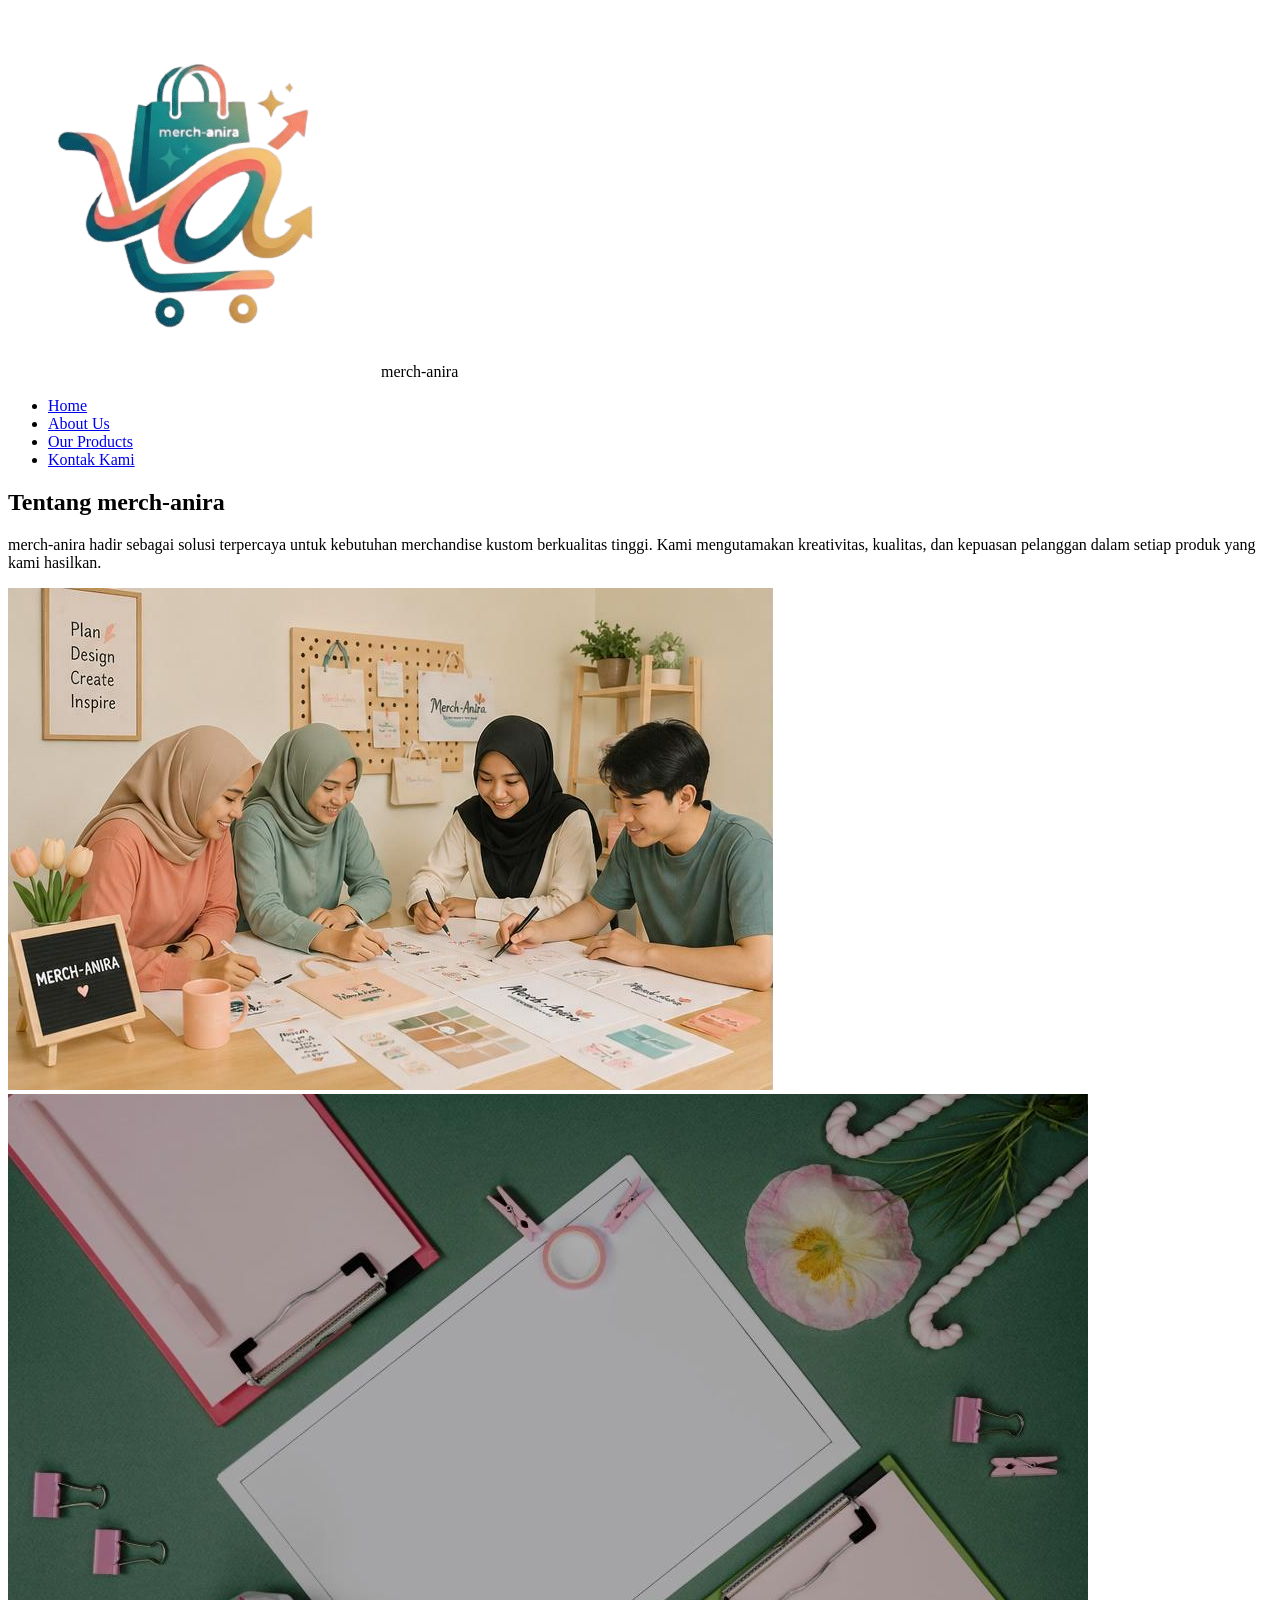
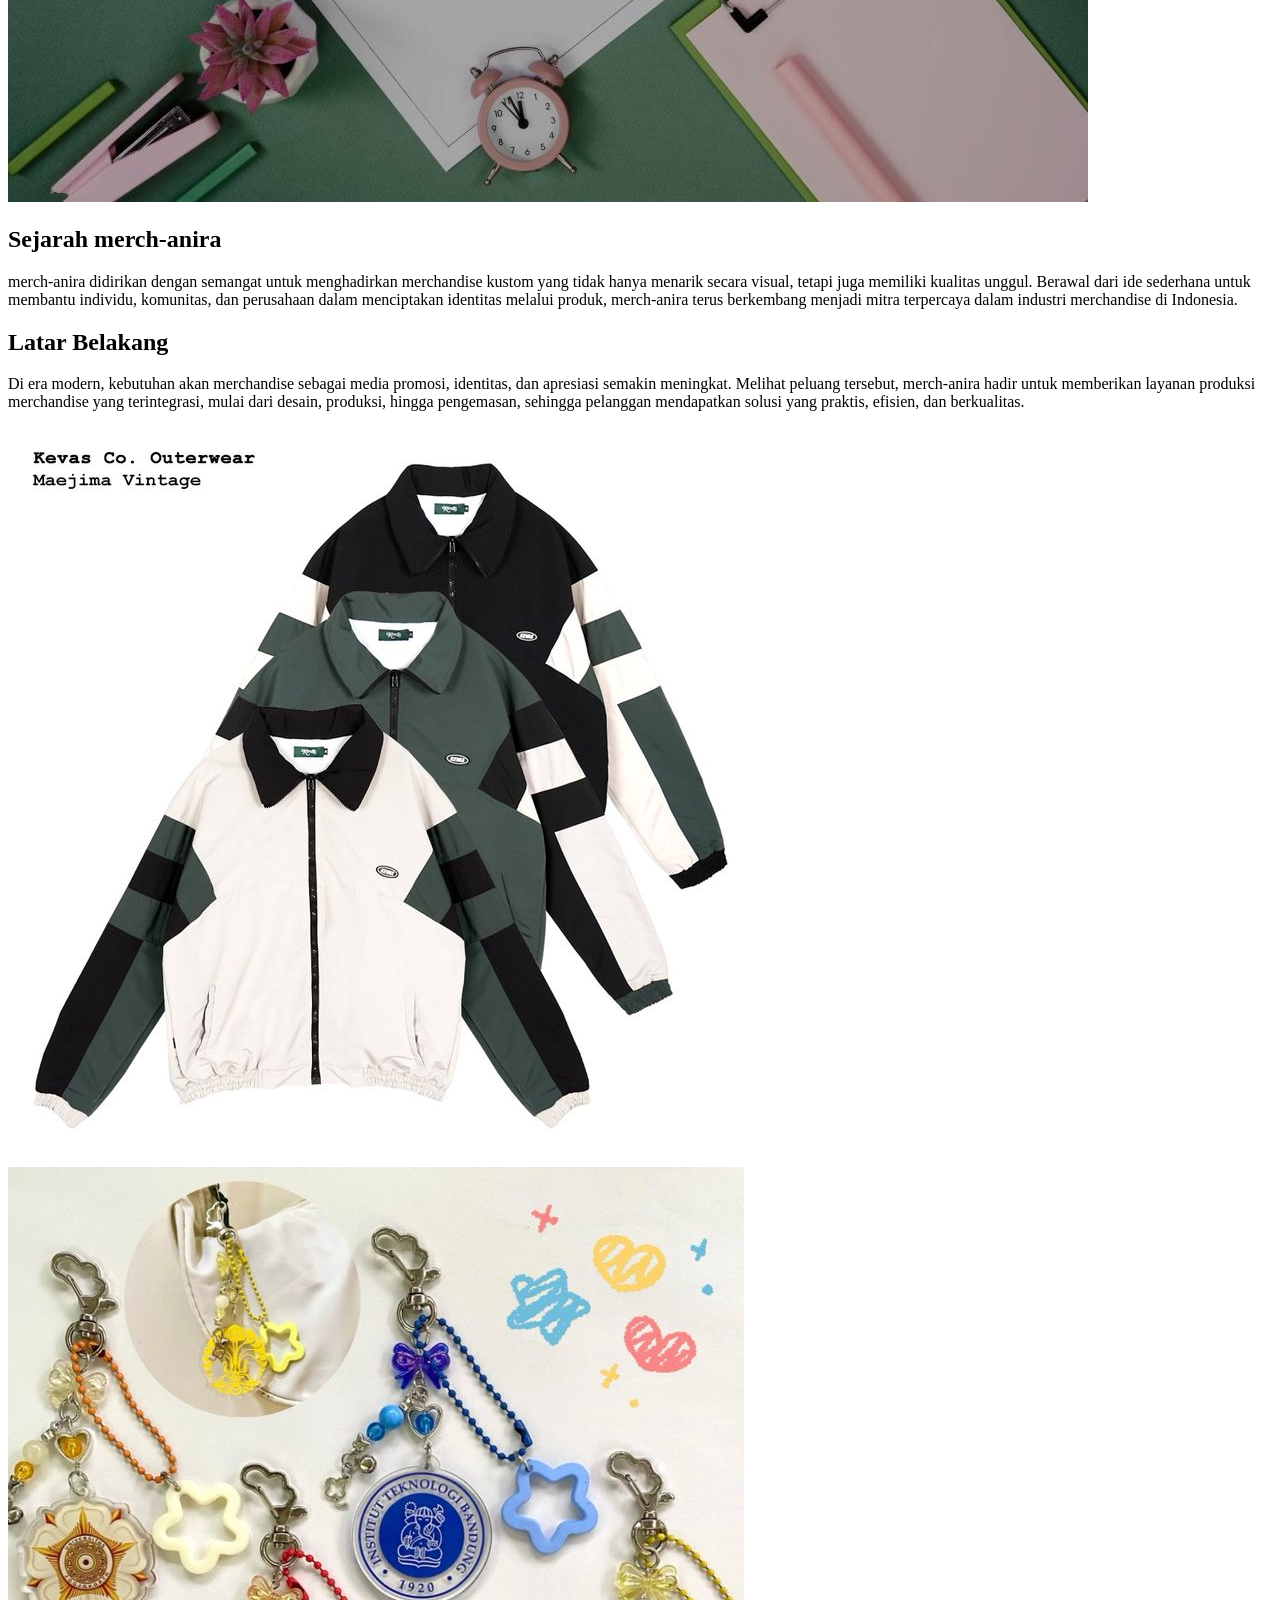
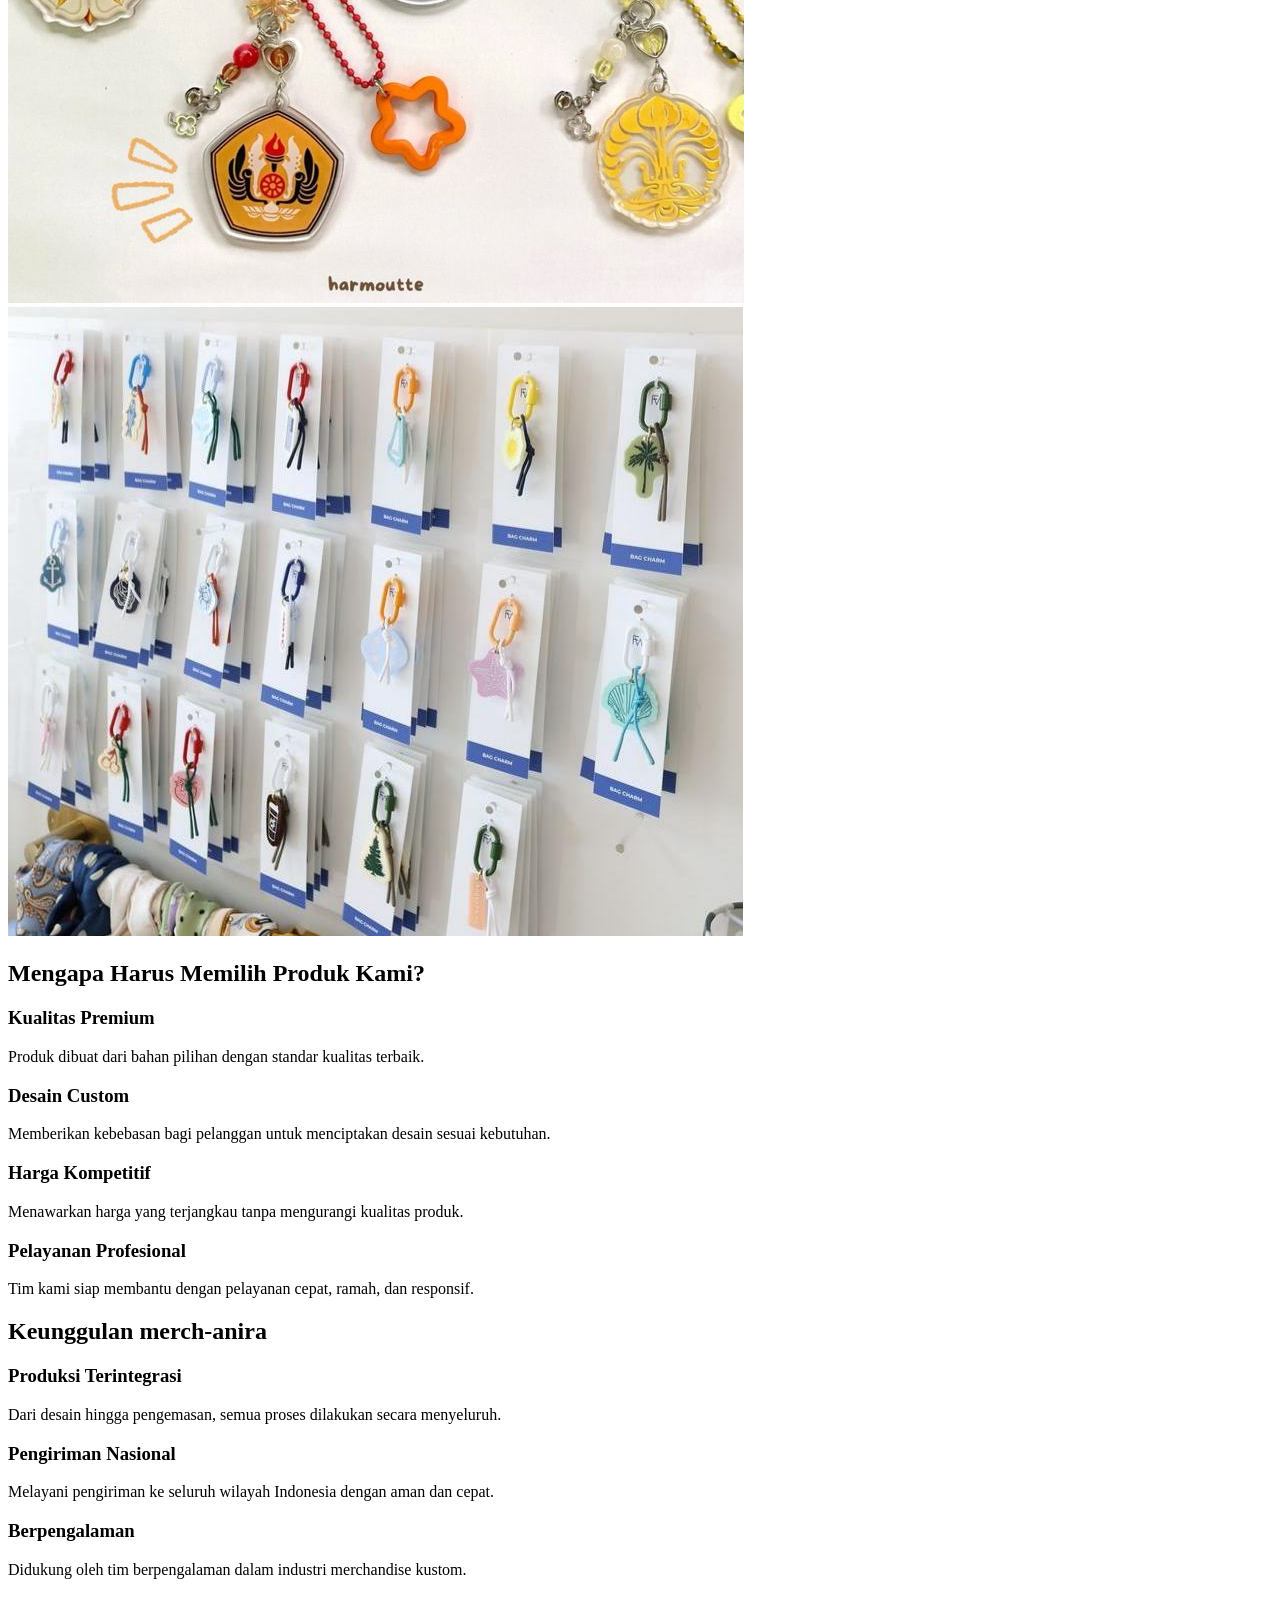
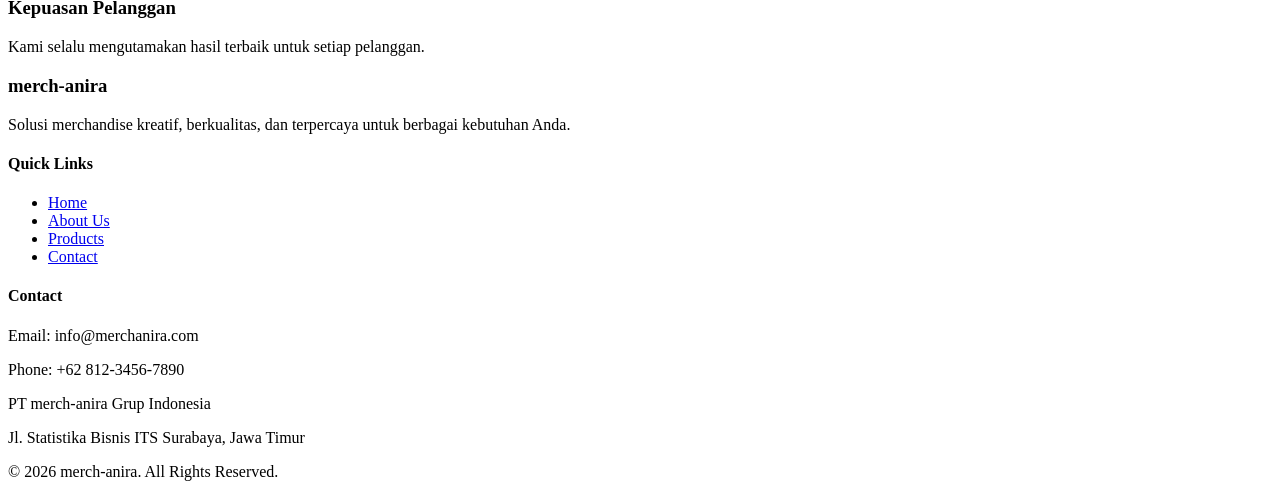
==== aboutus.html @ 5d603ecc "Add files via upload" ====
<!DOCTYPE html>
<html lang="id">

<head>
    <meta charset="UTF-8">
    <meta name="viewport" content="width=device-width, initial-scale=1.0">
    <title>About Us - merch-anira</title>
    <link rel="preconnect" href="https://fonts.googleapis.com">
    <link rel="preconnect" href="https://fonts.gstatic.com" crossorigin>
    <link href="https://fonts.googleapis.com/css2?family=Poppins:wght@300;400;500;600;700;800&display=swap"
        rel="stylesheet">
</head>

<body>
    <link rel="stylesheet" href="style4.css">
    <nav class="navbar">
        <div class="logo">
            <img src="dor.png" alt="Merch-Anira Logo">
            <span>merch-anira</span>
        </div>

        <ul class="nav-links">
            <li><a href="index.html">Home</a></li>
            <li><a href="aboutus.html">About Us</a></li>
            <li><a href="#products">Our Products</a></li>
            <li><a href="#contact">Kontak Kami</a></li>
        </ul>
    </nav>

    <!-- ABOUT US SECTION -->
    <section id="about-us">

        <!-- Hero About -->
        <div class="about-hero">
            <div class="about-text">
                <h1>
                    <span class="about">Tentang</span>
                    <span class="us">merch-anira</span>
                </h1>
                <p>
                    merch-anira hadir sebagai solusi terpercaya untuk kebutuhan merchandise kustom
                    berkualitas tinggi. Kami mengutamakan kreativitas, kualitas, dan kepuasan pelanggan
                    dalam setiap produk yang kami hasilkan.
                </p>
            </div>
            <div class="about-image">
                <img src="about(1).jpeg" alt="Tentang Merch-Anira">
            </div>
        </div>

        <!-- Sejarah -->
        <div class="about-section">
            <div class="section-image">
                <img src="sej.jpeg" alt="Sejarah Merch-Anira">
            </div>
            <div class="section-content">
                <h2>Sejarah merch-anira</h2>
                <p>
                    merch-anira didirikan dengan semangat untuk menghadirkan merchandise kustom
                    yang tidak hanya menarik secara visual, tetapi juga memiliki kualitas unggul.
                    Berawal dari ide sederhana untuk membantu individu, komunitas, dan perusahaan
                    dalam menciptakan identitas melalui produk, merch-anira terus berkembang menjadi
                    mitra terpercaya dalam industri merchandise di Indonesia.
                </p>
            </div>
        </div>

        <!-- Latar Belakang -->
        <div class="about-section reverse">
            <div class="section-content">
                <h2>Latar Belakang</h2>
                <p>
                    Di era modern, kebutuhan akan merchandise sebagai media promosi, identitas,
                    dan apresiasi semakin meningkat. Melihat peluang tersebut, merch-anira hadir
                    untuk memberikan layanan produksi merchandise yang terintegrasi, mulai dari
                    desain, produksi, hingga pengemasan, sehingga pelanggan mendapatkan solusi
                    yang praktis, efisien, dan berkualitas.
                </p>
            </div>
            <div class="about-image">
                <div class="background-slider">
                    <img src="1.jpeg" class="slide" alt="Foto 1">
                    <img src="keunggulan.jpeg" class="slide" alt="Foto 2">
                    <img src="3(1).jpeg" class="slide" alt="Foto 3">
                </div>
            </div>
        </div>

        <!-- Mengapa Memilih Kami -->
        <div class="why-choose-us">
            <h2>Mengapa Harus Memilih Produk Kami?</h2>
            <div class="reasons-container">
                <div class="reason-card">
                    <h3>Kualitas Premium</h3>
                    <p>Produk dibuat dari bahan pilihan dengan standar kualitas terbaik.</p>
                </div>

                <div class="reason-card">
                    <h3>Desain Custom</h3>
                    <p>Memberikan kebebasan bagi pelanggan untuk menciptakan desain sesuai kebutuhan.</p>
                </div>

                <div class="reason-card">
                    <h3>Harga Kompetitif</h3>
                    <p>Menawarkan harga yang terjangkau tanpa mengurangi kualitas produk.</p>
                </div>

                <div class="reason-card">
                    <h3>Pelayanan Profesional</h3>
                    <p>Tim kami siap membantu dengan pelayanan cepat, ramah, dan responsif.</p>
                </div>
            </div>
        </div>

        <!-- Keunggulan -->
        <div class="advantages-section">
            <h2>Keunggulan merch-anira</h2>
            <div class="advantages-grid">
                <div class="advantage-item">
                    <h3>Produksi Terintegrasi</h3>
                    <p>Dari desain hingga pengemasan, semua proses dilakukan secara menyeluruh.</p>
                </div>

                <div class="advantage-item">
                    <h3>Pengiriman Nasional</h3>
                    <p>Melayani pengiriman ke seluruh wilayah Indonesia dengan aman dan cepat.</p>
                </div>

                <div class="advantage-item">
                    <h3>Berpengalaman</h3>
                    <p>Didukung oleh tim berpengalaman dalam industri merchandise kustom.</p>
                </div>

                <div class="advantage-item">
                    <h3>Kepuasan Pelanggan</h3>
                    <p>Kami selalu mengutamakan hasil terbaik untuk setiap pelanggan.</p>
                </div>
            </div>
        </div>
    </section>

    <footer class="footer">
        <div class="footer-container">
            <div class="footer-brand">
                <h3>merch-anira</h3>
                <p>Solusi merchandise kreatif, berkualitas, dan terpercaya untuk berbagai kebutuhan Anda.</p>
            </div>

            <div class="footer-links">
                <h4>Quick Links</h4>
                <ul>
                    <li><a href="index.html">Home</a></li>
                    <li><a href="aboutus.html">About Us</a></li>
                    <li><a href="products.html">Products</a></li>
                    <li><a href="contact.html">Contact</a></li>
                </ul>
            </div>

            <div class="footer-contact">
                <h4>Contact</h4>
                <p>Email: info@merchanira.com</p>
                <p>Phone: +62 812-3456-7890</p>
                <p>PT merch-anira Grup Indonesia</p>
                <p>Jl. Statistika Bisnis ITS Surabaya, Jawa Timur</p>
            </div>
        </div>

        <div class="footer-bottom">
            <p>&copy; 2026 merch-anira. All Rights Reserved.</p>
        </div>
    </footer>
</body>

</html>
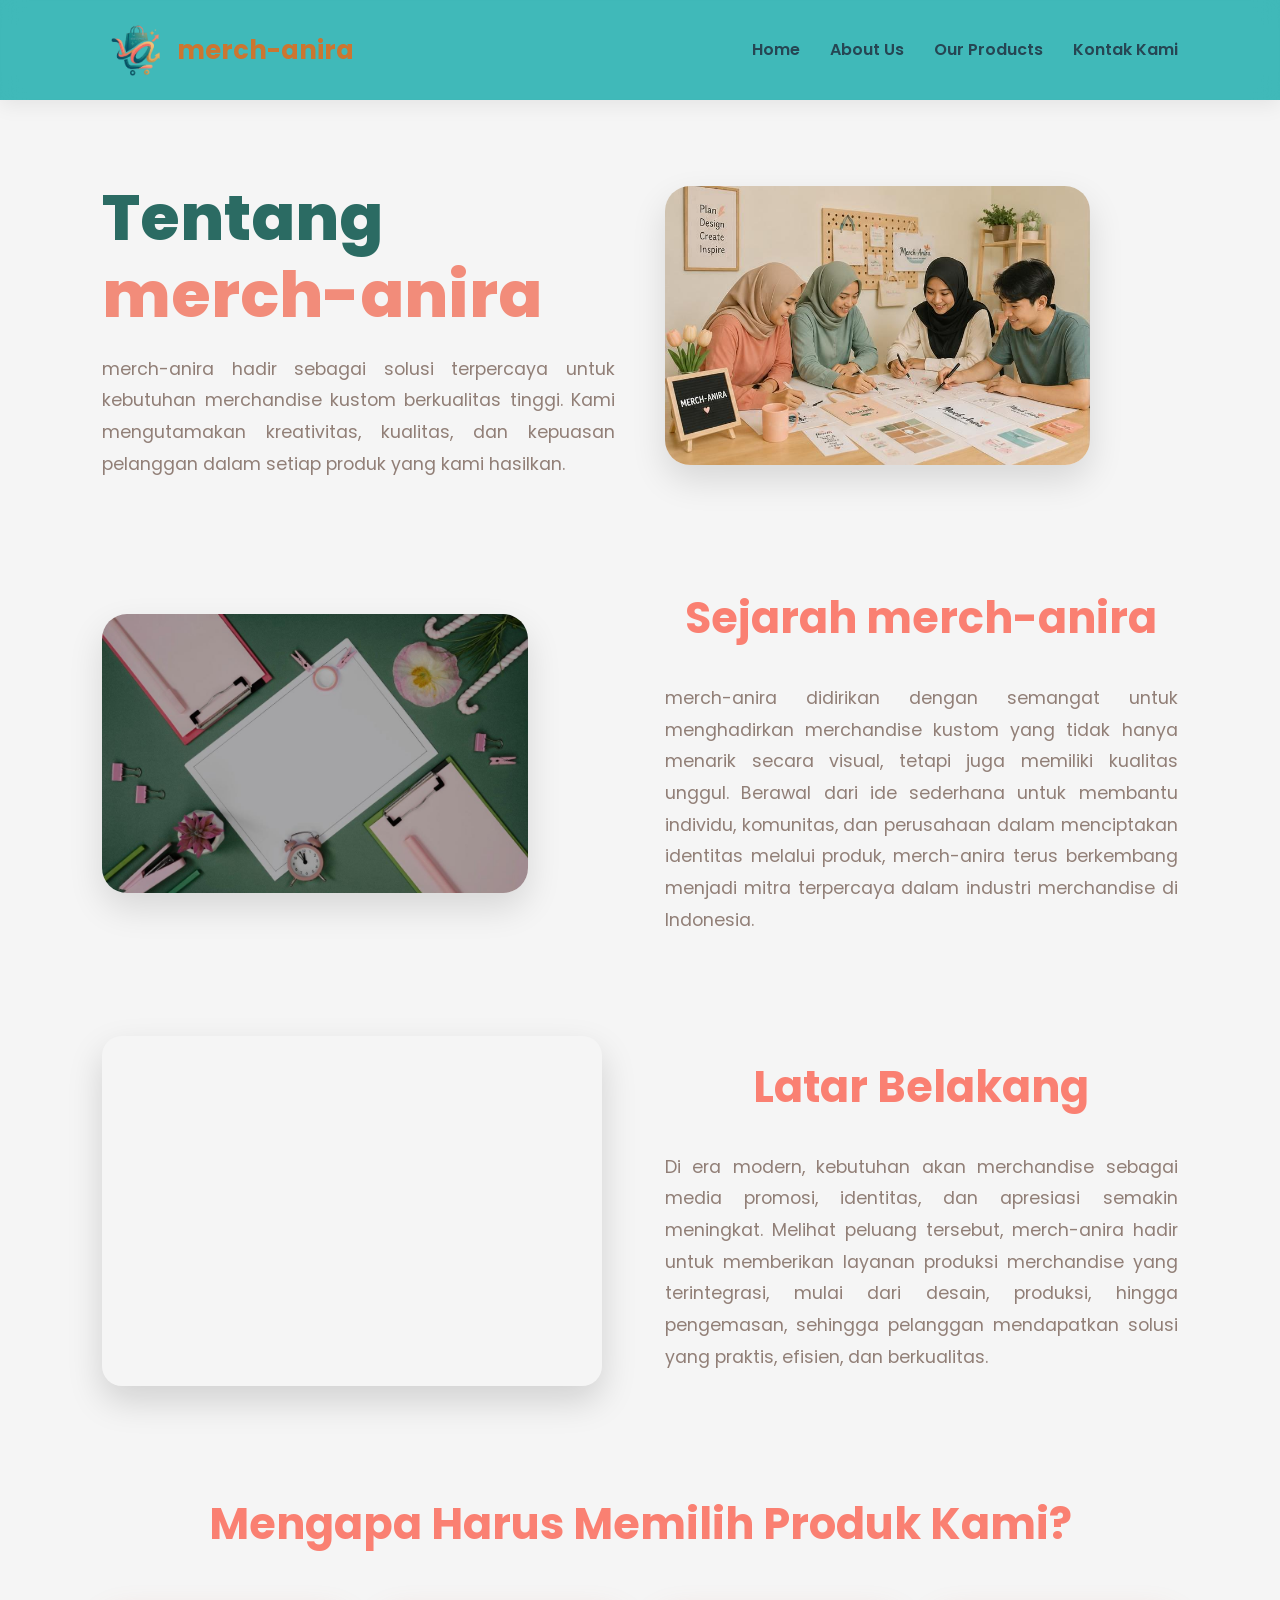
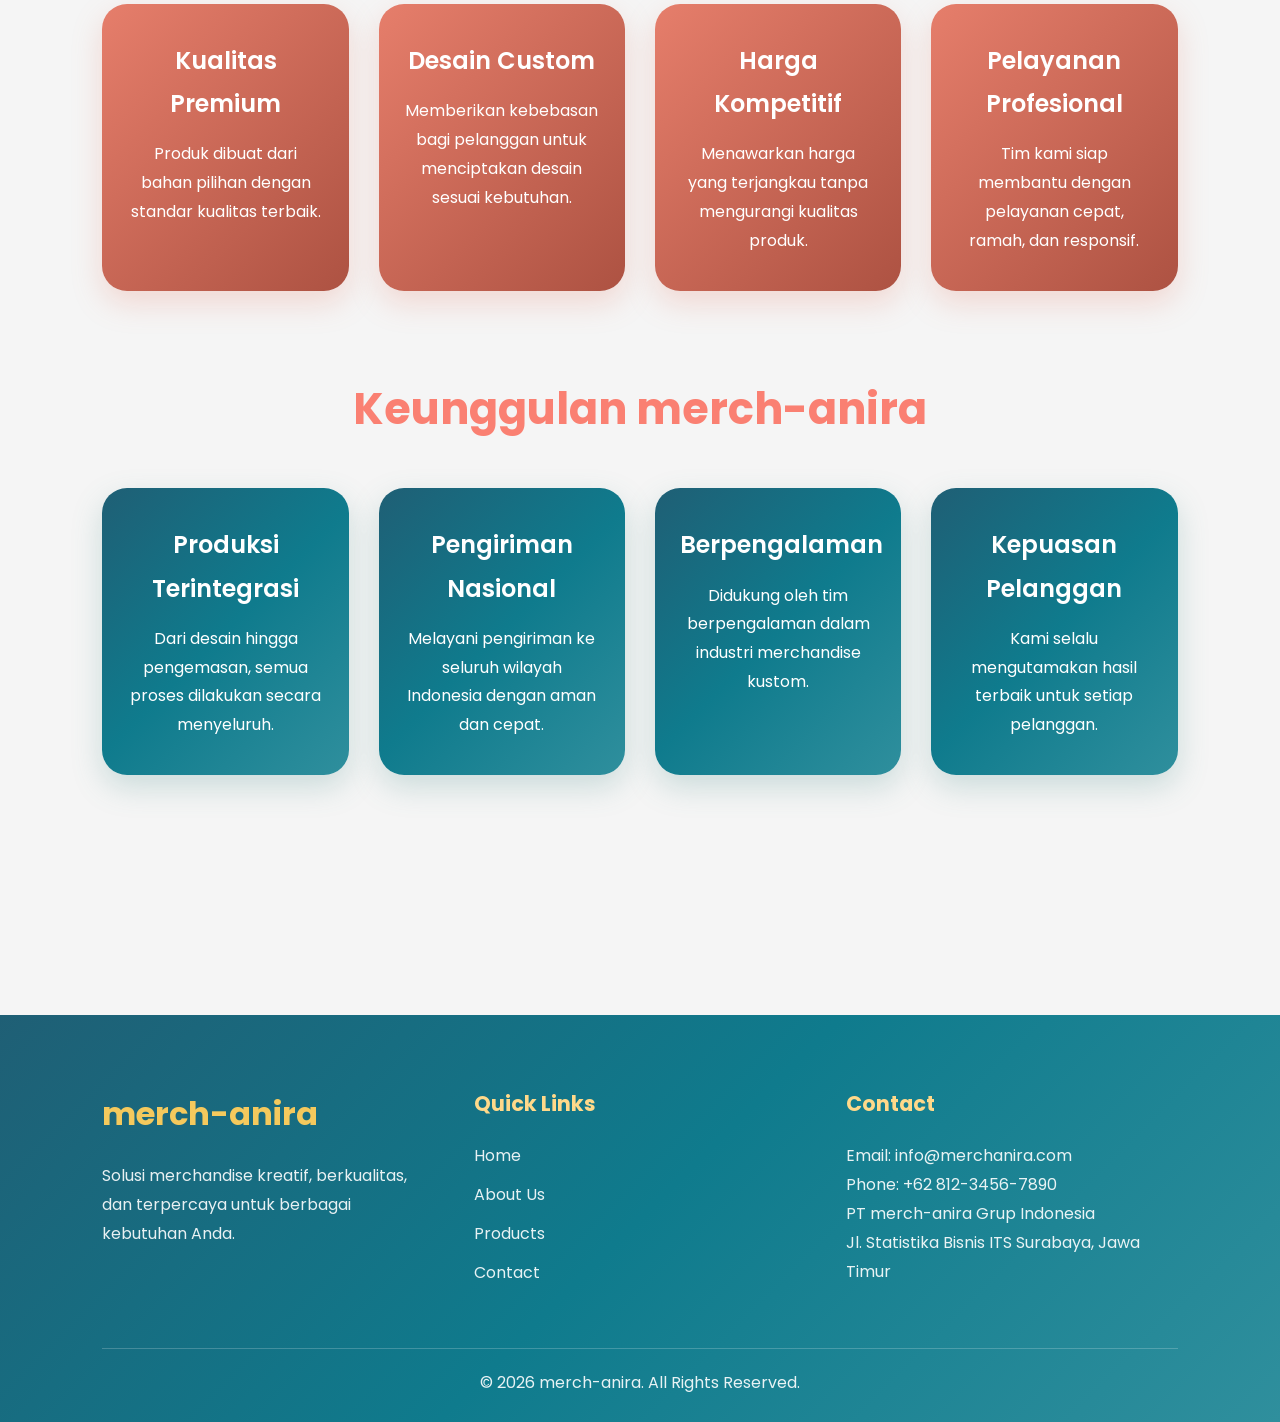
==== commit 05a33d17: "Add files via upload" ====
--- a/aboutus.html
+++ b/aboutus.html
@@ -9,10 +9,10 @@
     <link rel="preconnect" href="https://fonts.gstatic.com" crossorigin>
     <link href="https://fonts.googleapis.com/css2?family=Poppins:wght@300;400;500;600;700;800&display=swap"
         rel="stylesheet">
+    <link rel="stylesheet" href="style4.css">
 </head>
 
 <body>
-    <link rel="stylesheet" href="style4.css">
     <nav class="navbar">
         <div class="logo">
             <img src="dor.png" alt="Merch-Anira Logo">
--- a/style4.css
+++ b/style4.css
@@ -0,0 +1,443 @@
+
+* {
+    margin: 0;
+    padding: 0;
+    box-sizing: border-box;
+    font-family: 'Poppins', sans-serif;
+}
+
+body {
+    background-color: #f5f5f5;
+    color: #917f77;
+    line-height: 1.8;
+}
+
+/* Navbar */
+.navbar {
+    display: flex;
+    justify-content: space-between;
+    align-items: center;
+    padding: 15px 8%;
+    background: rgba(47, 179, 179, 0.914);
+    backdrop-filter: blur(12px);
+    box-shadow: 0 4px 20px rgba(0, 0, 0, 0.08);
+    position: sticky;
+    top: 0;
+    z-index: 1000;
+}
+
+/* Logo */
+.logo {
+    display: flex;
+    align-items: center;
+    gap: 5px;
+}
+
+.logo img {
+    width: 70px;
+    height: 70px;
+    object-fit: contain;
+    transition: transform 0.3s ease;
+}
+
+.logo img:hover {
+    transform: scale(1.1) rotate(5deg);
+}
+
+.logo span {
+    font-size: 1.6rem;
+    font-weight: 700;
+    color: #cb7631;
+    font-family: 'Poppins', sans-serif;
+}
+
+/* Menu */
+.nav-links {
+    display: flex;
+    list-style: none;
+    gap: 30px;
+}
+
+.nav-links li {
+    position: relative;
+}
+
+.nav-links a {
+    text-decoration: none;
+    color: #264653;
+    font-size: 1rem;
+    font-weight: 600;
+    font-family: 'Poppins', sans-serif;
+    transition: all 0.3s ease;
+    padding: 8px 0;
+}
+
+/* Hover Effect */
+.nav-links a:hover {
+    color: #F4A261;
+}
+
+.nav-links a::after {
+    content: "";
+    position: absolute;
+    left: 0;
+    bottom: 0;
+    width: 0;
+    height: 3px;
+    background: linear-gradient(90deg, #2A9D8F);
+    border-radius: 10px;
+    transition: width 0.3s ease;
+}
+
+.nav-links a:hover::after {
+    width: 100%;
+}
+
+#about-us {
+    padding: 80px 8%;
+}
+
+.about-hero,
+.about-section {
+    display: flex;
+    align-items: center;
+    justify-content: space-between;
+    gap: 50px;
+    margin-bottom: 100px;
+}
+
+.reverse {
+    flex-direction: row-reverse;
+}
+
+.about-text,
+.section-content,
+.about-image,
+.section-image {
+    flex: 1;
+}
+
+.about-text h1 {
+    font-size: 4rem;
+    font-weight: 800;
+    margin-bottom: 20px;
+    line-height: 1.2;
+}
+
+.about-text h1 .about {
+    color: #2b6b63; /* Hijau teal */
+}
+
+.about-text h1 .us {
+    color: #F28C7A; /* Coral */
+}
+
+.section-content h2,
+.why-choose-us h2,
+.advantages-section h2 {
+    font-size: 2.7rem;
+    color: #FA8072;
+    margin-bottom: 25px;
+    text-align: center;
+    font-weight: 700;
+}
+
+.about-text p,
+.section-content p {
+    font-size: 1.1rem;
+    text-align: justify;
+}
+
+.about-image img,
+.section-image img {
+    width: 83%;
+    border-radius: 25px;
+    box-shadow: 0 15px 35px rgba(0, 0, 0, 0.12);
+    transition: transform 0.4s ease;
+}
+
+.about-image img:hover,
+.section-image img:hover {
+    transform: scale(1.03);
+}
+
+.why-choose-us,
+.advantages-section {
+    margin-top: 80px;
+    margin-bottom: 80px;
+}
+
+.reasons-container,
+.advantages-grid {
+    display: grid;
+    grid-template-columns: repeat(auto-fit, minmax(240px, 1fr));
+    gap: 30px;
+    margin-top: 40px;
+}
+
+.reason-card,
+.advantage-item {
+    background: linear-gradient(135deg, #e67e6b, #ad5242);
+    color: white;
+    padding: 35px 25px;
+    border-radius: 25px;
+    text-align: center;
+    box-shadow: 0 12px 30px rgba(230, 126, 107, 0.25);
+    transition: all 0.4s ease;
+}
+
+.advantage-item {
+    background: linear-gradient(135deg, #1f5f75, #0f7b8d, #2f8f9d);
+    box-shadow: 0 12px 30px rgba(79, 149, 144, 0.25);
+}
+
+.reason-card:hover,
+.advantage-item:hover {
+    transform: translateY(-10px);
+}
+
+.reason-card h3,
+.advantage-item h3 {
+    font-size: 1.5rem;
+    margin-bottom: 15px;
+    font-weight: 600;
+}
+
+.reason-card p,
+.advantage-item p {
+    font-size: 1rem;
+}
+
+.footer {
+    background: linear-gradient(135deg, #1f5f75, #0f7b8d, #2f8f9d);
+    color: #ffffff;
+    padding: 70px 8% 25px;
+    margin-top: 80px;
+}
+
+.footer-container {
+    display: grid;
+    grid-template-columns: repeat(auto-fit, minmax(250px, 1fr));
+    gap: 40px;
+}
+
+.footer h3,
+.footer h4 {
+    margin-bottom: 20px;
+    font-weight: 700;
+}
+
+.footer h3 {
+    font-size: 2rem;
+    color: #f4c95d;
+}
+
+.footer h4 {
+    font-size: 1.3rem;
+    color: #ffd98a;
+}
+
+.footer p,
+.footer a {
+    color: rgba(255, 255, 255, 0.9);
+    text-decoration: none;
+    line-height: 1.8;
+    transition: 0.3s ease;
+}
+
+.footer a:hover {
+    color: #f4c95d;
+    padding-left: 5px;
+}
+
+.footer-links ul {
+    list-style: none;
+    padding: 0;
+}
+
+.footer-links li {
+    margin-bottom: 10px;
+}
+
+.footer-bottom {
+    text-align: center;
+    margin-top: 50px;
+    padding-top: 20px;
+    border-top: 1px solid rgba(255, 255, 255, 0.2);
+}
+
+.background-slider {
+    position: relative;
+    width: 100%;
+    max-width: 500px;
+    height: 350px;
+    overflow: hidden;
+    border-radius: 20px;
+    box-shadow: 0 15px 35px rgba(0, 0, 0, 0.15);
+}
+
+.background-slider .slide {
+    position: absolute;
+    width: 100%;
+    height: 100%;
+    object-fit: cover;
+    opacity: 0;
+    animation: slideShow 12s infinite;
+}
+
+.background-slider .slide:nth-child(1) {
+    animation-delay: 0s;
+}
+
+.background-slider .slide:nth-child(2) {
+    animation-delay: 4s;
+}
+
+.background-slider .slide:nth-child(3) {
+    animation-delay: 8s;
+}
+
+@keyframes slideShow {
+    0% {
+        opacity: 0;
+    }
+    8% {
+        opacity: 1;
+    }
+    30% {
+        opacity: 1;
+    }
+    38% {
+        opacity: 0;
+    }
+    100% {
+        opacity: 0;
+    }
+}
+
+    @media (max-width: 992px) {
+    .navbar {
+        flex-direction: column;
+        padding: 15px 5%;
+        text-align: center;
+    }
+
+    .logo {
+        margin-bottom: 15px;
+        justify-content: center;
+    }
+
+    .nav-links {
+        flex-wrap: wrap;
+        justify-content: center;
+        gap: 20px;
+    }
+
+    .about-hero,
+    .about-section,
+    .reverse {
+        flex-direction: column;
+        text-align: center;
+        gap: 30px;
+    }
+
+    .about-text h1 {
+        font-size: 2.8rem;
+    }
+
+    .section-content h2,
+    .why-choose-us h2,
+    .advantages-section h2 {
+        font-size: 2.2rem;
+    }
+
+    .about-text p,
+    .section-content p {
+        text-align: center;
+    }
+
+    .about-image img,
+    .section-image img,
+    .background-slider {
+        width: 100%;
+        max-width: 100%;
+    }
+}
+
+@media (max-width: 768px) {
+    .navbar {
+        padding: 10px 4%;
+    }
+
+    .logo img {
+        width: 45px;
+        height: 45px;
+    }
+
+    .logo span {
+        font-size: 1.1rem;
+    }
+
+    .nav-links {
+        gap: 10px;
+    }
+
+    .nav-links a {
+        font-size: 0.85rem;
+        padding: 5px 0;
+    }
+
+    .about-text h1 {
+        font-size: 2.3rem;
+    }
+
+    .section-content h2,
+    .why-choose-us h2,
+    .advantages-section h2 {
+        font-size: 1.9rem;
+    }
+
+    .about-text p,
+    .section-content p {
+        font-size: 1rem;
+    }
+
+    .background-slider {
+        height: 280px;
+    }
+}
+
+@media (max-width: 480px) {
+    #about-us {
+        padding: 50px 5%;
+    }
+
+    .nav-links {
+        flex-direction: column;
+        gap: 12px;
+    }
+
+    .about-text h1 {
+        font-size: 2rem;
+    }
+
+    .section-content h2,
+    .why-choose-us h2,
+    .advantages-section h2 {
+        font-size: 1.6rem;
+    }
+
+    .reason-card,
+    .advantage-item {
+        padding: 25px 20px;
+    }
+
+    .background-slider {
+        height: 220px;
+    }
+
+    .footer-container {
+        grid-template-columns: 1fr;
+        text-align: center;
+    }
+}
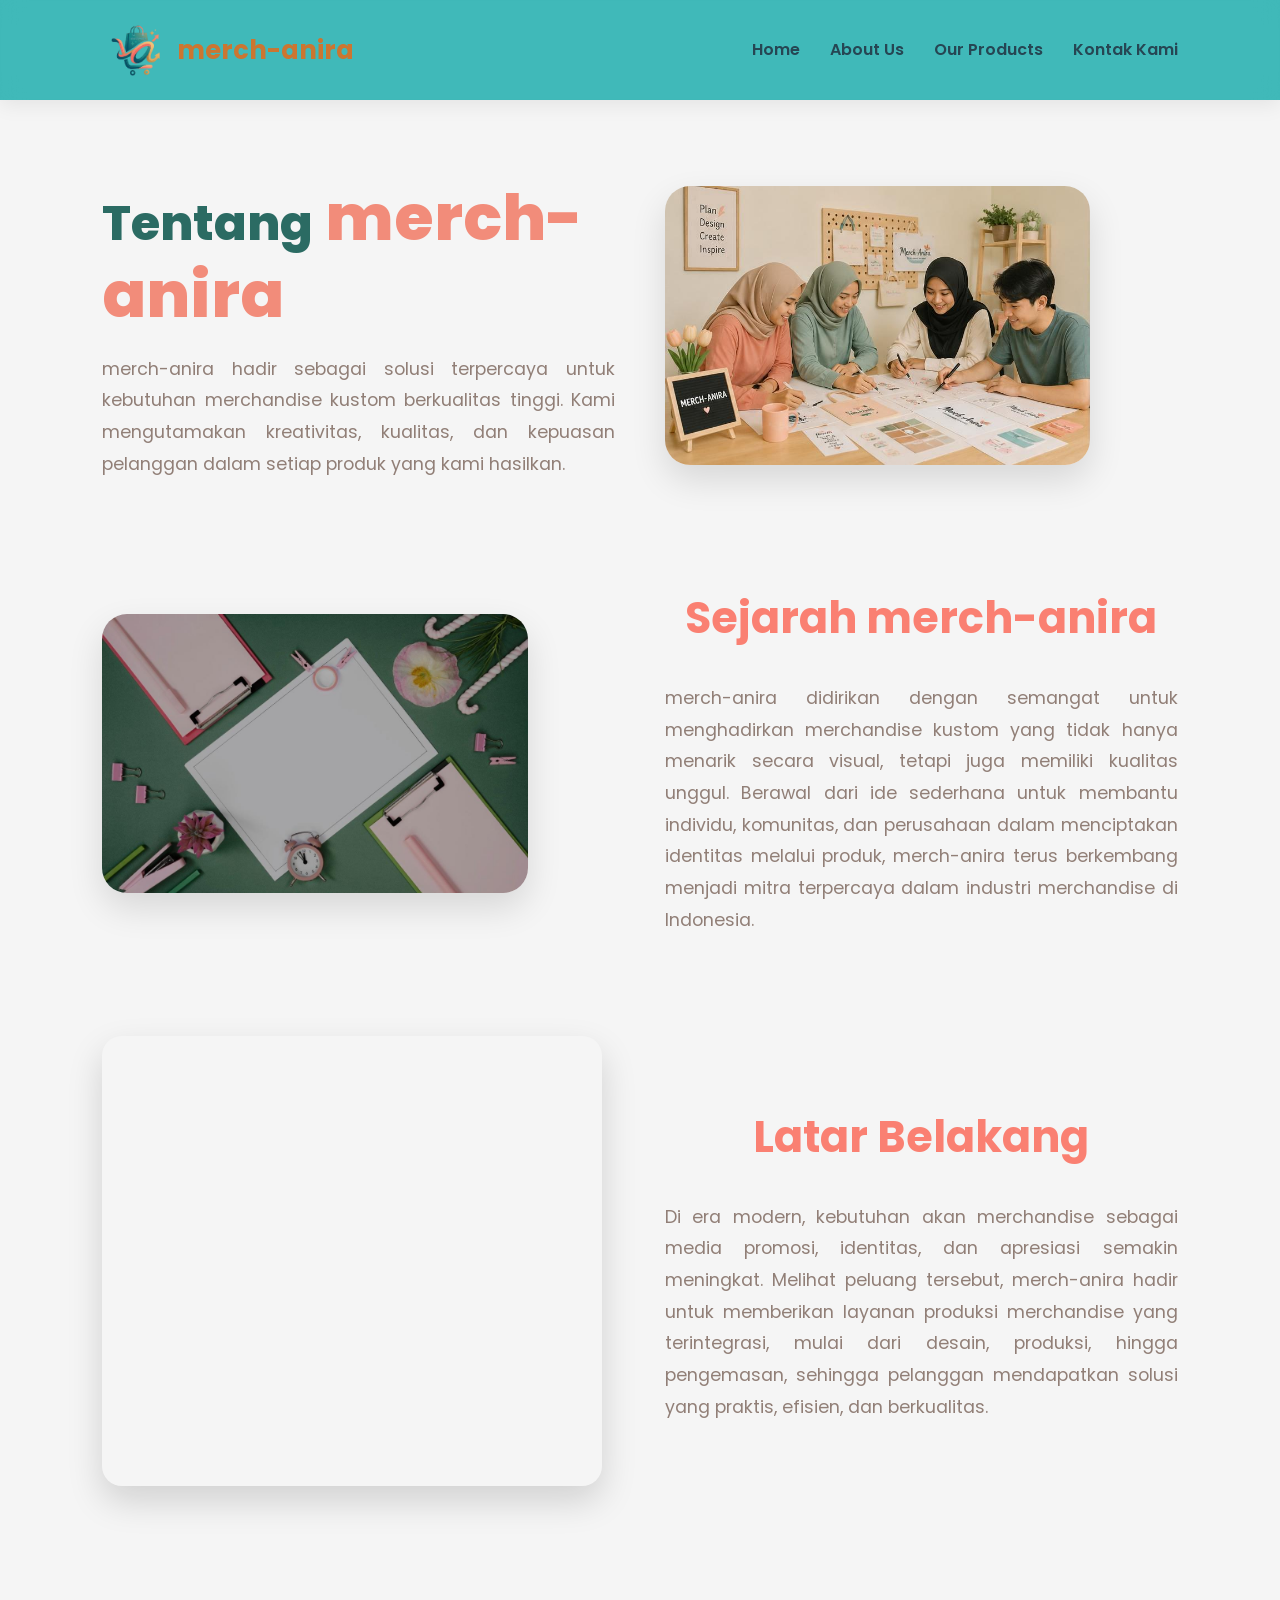
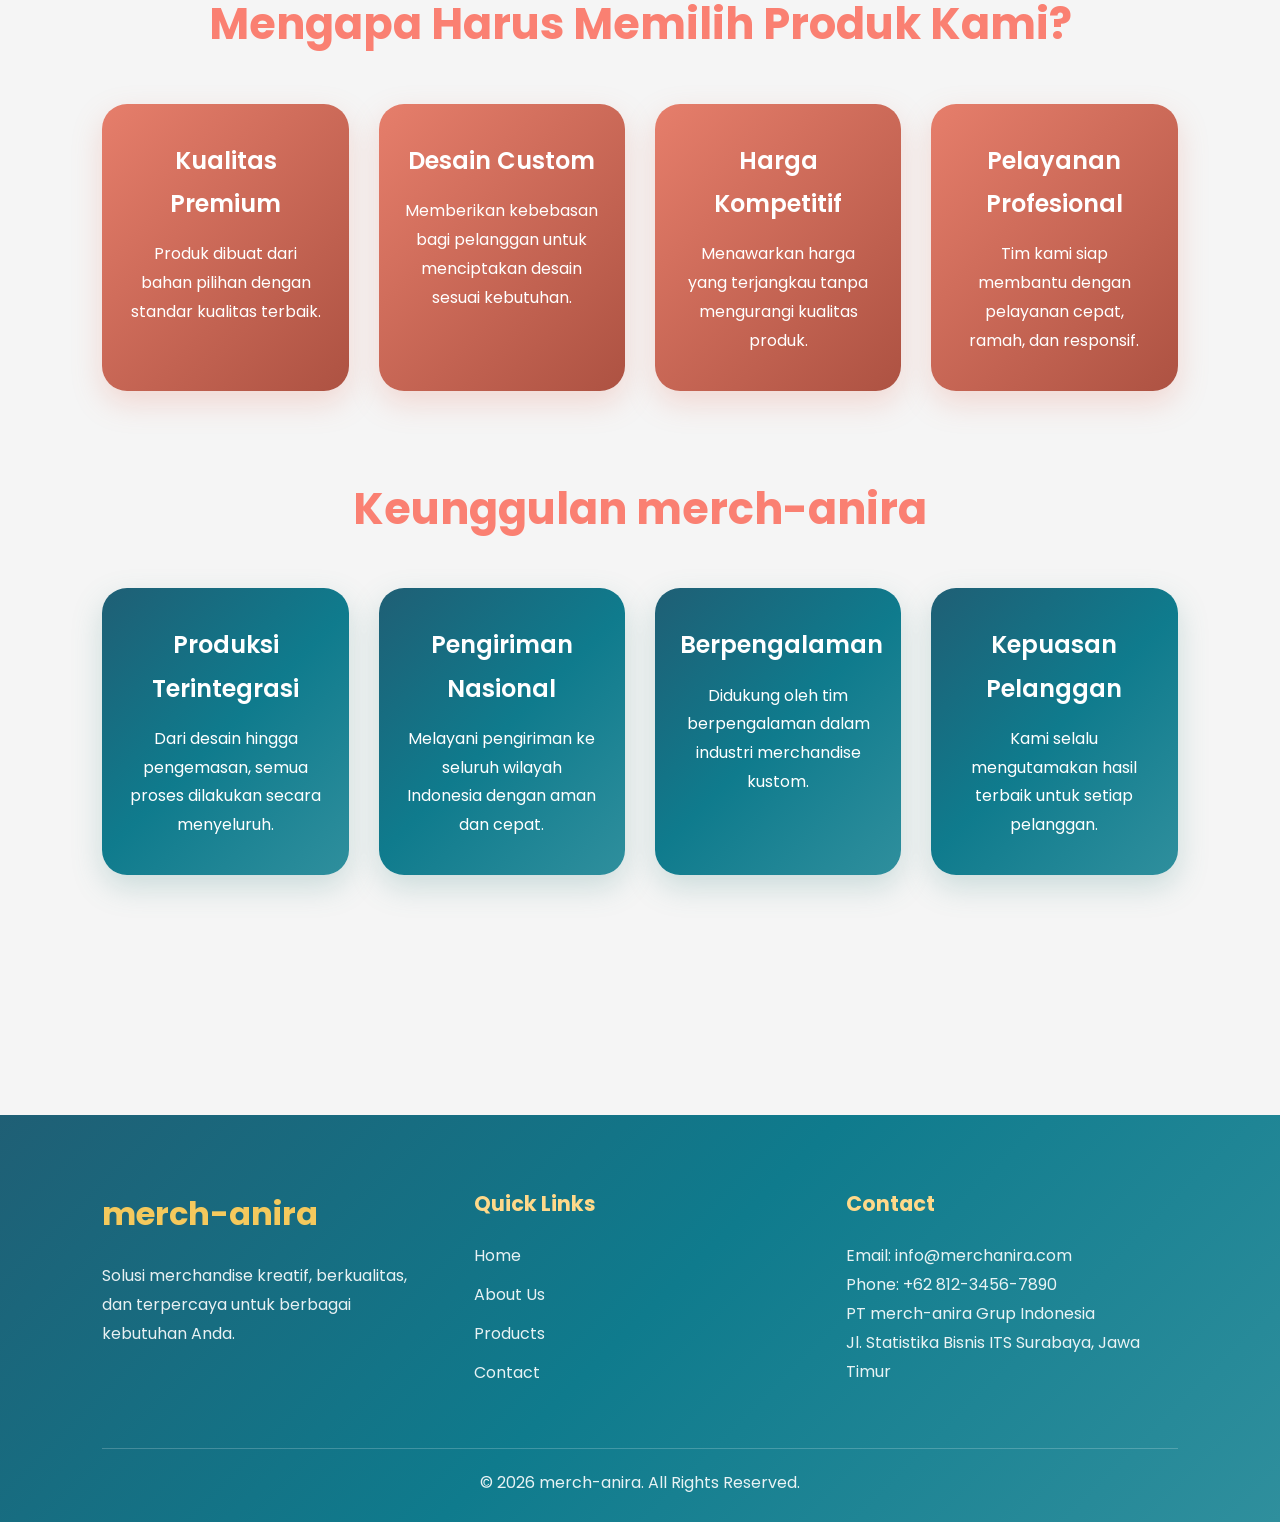
==== commit 68c7dc10: "Add files via upload" ====
--- a/aboutus.html
+++ b/aboutus.html
@@ -22,7 +22,7 @@
         <ul class="nav-links">
             <li><a href="index.html">Home</a></li>
             <li><a href="aboutus.html">About Us</a></li>
-            <li><a href="#products">Our Products</a></li>
+            <li><a href="katalog.html">Our Products</a></li>
             <li><a href="#contact">Kontak Kami</a></li>
         </ul>
     </nav>
@@ -151,8 +151,8 @@
                 <ul>
                     <li><a href="index.html">Home</a></li>
                     <li><a href="aboutus.html">About Us</a></li>
-                    <li><a href="products.html">Products</a></li>
-                    <li><a href="contact.html">Contact</a></li>
+                    <li><a href="katalog.html">Products</a></li>
+                    <li><a href="#">Contact</a></li>
                 </ul>
             </div>
 
--- a/style4.css
+++ b/style4.css
@@ -1,4 +1,3 @@
-
 * {
     margin: 0;
     padding: 0;
@@ -93,6 +92,108 @@
     width: 100%;
 }
 
+#home {
+    display: grid;
+    grid-template-columns: 1.2fr 0.8fr;
+    grid-template-areas:
+        "text slider"
+        "button slider"
+        "stats slider"
+        "service service";
+    align-items: center;
+    gap: 40px;
+    padding: 80px 8%;
+    min-height: 80vh;
+}
+
+.about {
+    font-size: 3rem;
+    font-weight: 800;
+    color: #ef8a79;
+}
+
+.service {
+    grid-area: service;
+    width: 100%;
+    margin-top: 80px;
+    background: none;
+}
+
+.service h2 {
+    font-size: 2.8rem;
+    font-weight: 800;
+    text-align: center;
+    color: #ad5242;
+    margin-bottom: 40px;
+}
+
+.hero-text-box {
+    grid-area: text;
+}
+
+.action-area {
+    grid-area: button;
+}
+
+.stats-card {
+    grid-area: stats;
+}
+
+.carousel-wrapper {
+    grid-area: slider;
+}
+
+.reasons-container {
+    display: grid;
+    grid-template-columns: repeat(4, 1fr);
+    gap: 30px;
+    margin-top: 40px;
+}
+
+.stats-box {
+    display: flex;
+    gap: 30px;
+    margin-top: 5px;
+}
+
+.stats-box div {
+    padding: 0 20px;
+}
+
+.stats-box div:not(:last-child) {
+    border-right: 2px solid #ccc;
+}
+
+.stats-box h3 {
+    font-size: 2rem;
+    font-weight: 700;
+    color: #2b6b63;
+}
+
+.stats-box p {
+    font-size: 1.1rem;
+}
+
+.about {
+    font-size: 3rem;
+    font-weight: 800;
+    color: #ef8a79;
+}
+
+.btn-order {
+    background-color: #2b6b63;
+    color: white;
+    padding: 10px 25px;
+    border-radius: 50px;
+    text-decoration: none;
+    transition: 0.3s ease;
+}
+
+.btn-order:hover {
+    background-color: #ef8a79;
+    transform: scale(1.05);
+}
+
 #about-us {
     padding: 80px 8%;
 }
@@ -125,11 +226,13 @@
 }
 
 .about-text h1 .about {
-    color: #2b6b63; /* Hijau teal */
+    color: #2b6b63;
+    /* Hijau teal */
 }
 
 .about-text h1 .us {
-    color: #F28C7A; /* Coral */
+    color: #F28C7A;
+    /* Coral */
 }
 
 .section-content h2,
@@ -270,7 +373,7 @@
     position: relative;
     width: 100%;
     max-width: 500px;
-    height: 350px;
+    height: 450px;
     overflow: hidden;
     border-radius: 20px;
     box-shadow: 0 15px 35px rgba(0, 0, 0, 0.15);
@@ -301,21 +404,25 @@
     0% {
         opacity: 0;
     }
+
     8% {
         opacity: 1;
     }
+
     30% {
         opacity: 1;
     }
+
     38% {
         opacity: 0;
     }
+
     100% {
         opacity: 0;
     }
 }
 
-    @media (max-width: 992px) {
+@media (max-width: 992px) {
     .navbar {
         flex-direction: column;
         padding: 15px 5%;
